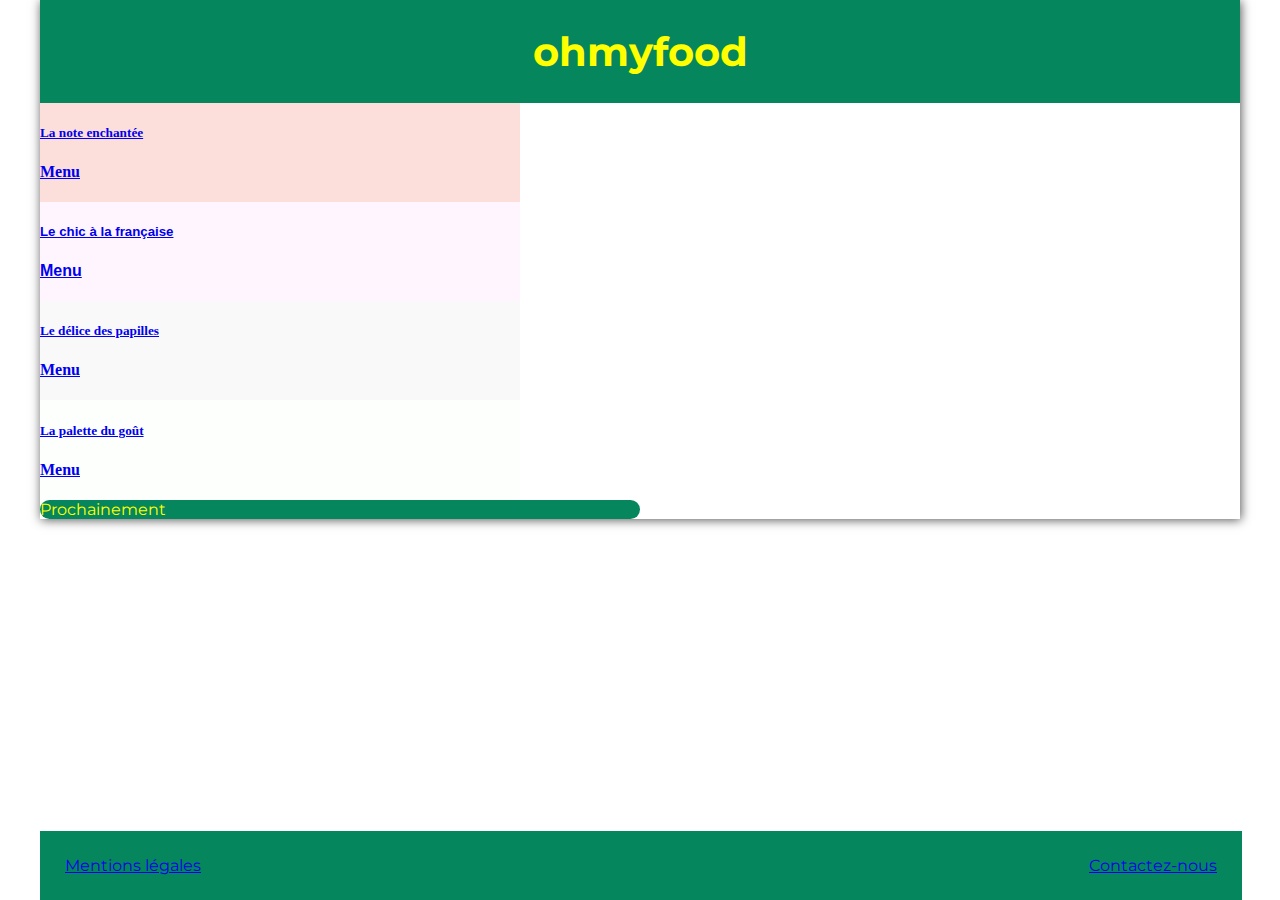
==== index.html @ 4108fffb "6 html et 5 CSS - html warning error zéro - footer scroll ok" ====
﻿<!DOCTYPE HTML>
<html lang="fr">
    <head>
        <meta charset="utf-8"/>
        <title>Ohmyfood</title>
        <link rel="stylesheet" href="style.css"/>
        <link rel="stylesheet" href="stylenote.css"/>
        <link rel="stylesheet" href="stylechic.css"/>
        <link rel="stylesheet" href="styledelice.css"/>
        <link rel="stylesheet" href="stylepalette.css"/>
        <link rel="stylesheet" href="https://use.fontawesome.com/releases/v5.14.0/css/all.css" integrity="sha384-HzLeBuhoNPvSl5KYnjx0BT+WB0QEEqLprO+NBkkk5gbc67FTaL7XIGa2w1L0Xbgc" crossorigin="anonymous">
        <link href="https://fonts.googleapis.com/css2?family=Montserrat&display=swap" rel="stylesheet">  
        <link href="https://fonts.googleapis.com/css2?family=Croissant+One&display=swap" rel="stylesheet">
        
    </head>
    <body>
        <header>  
            <h1>
                ohmyfood
            </h1>            
        </header>
        <main>
            <section class="note">
                <a href="note.html">
                    <h5>
                        La note enchantée
                    </h5>
                    <h4>
                        Menu
                    </h4>
                </a>
            </section>
            <section class="chic">
                <a href="chic.html">
                    <h5>
                        <div class="linear-gradient">
                            Le chic à la française
                        </div>
                    </h5>
                    <h4>
                        Menu
                    </h4>
                </a>
            </section>
            <section class="delice">
                <a href="delice.html">
                    <h5>
                        Le délice des papilles
                    </h5>
                    <h4>
                        Menu
                    </h4>
                </a>
            </section>
            <section class="palette">
                <a href="palette.html">
                    <h5>
                        La palette du goût
                    </h5>
                    <h4>
                        Menu
                    </h4>
                </a>
            </section>
            <div id="prochainement">
                Prochainement
            </div>
        </main>
        <footer>
            <a href="mentions.html" target="_blank">Mentions légales
            </a>  
            <a href="mailto:julieloriau@gmail.com">
                Contactez-nous          
            </a>
        </footer>
    </body>
</html>
---- style.css ----
html {
  box-shadow: 1px 1px 10px #555;
  margin: auto;
  max-width: 1200px;
  width: 100%;
  height: auto;
}

body {
  margin: 0 0 0 0;
}

header, footer, #prochainement {
  @import url("https://fonts.googleapis.com/css2?family=Montserrat&display=swap");
  font-family: "montserrat", "arial", "sans-serif";
  background-color: #06865c;
  color: yellow;
  display: flex;
}

header {
  justify-content: center;
}

#prochainement {
  border-radius: 30px;
  width: 50%;
  align-items: center;
}

footer {
  position: fixed;
  justify-content: space-between;
  bottom: 0px;
  width: 90%;
  padding: 25px 25px 25px 25px;
  margin-right: 35px;
}

section {
  display: flex;
  flex-direction: column;
  flex-wrap: wrap;
  border: 1px solid;
  box-sizing: border-box;
  width: 40%;
}

.note {
  color: #3c1218;
  background-color: #fcdfdb;
  border: #fcdfdb;
}

.chic {
  @import url("https://fonts.googleapis.com/css2?family=Croissant+One&display=swap");
  font-family: "croissant+one", "arial", "sans-serif";
  color: #3c1218;
  background-color: #fff5fe;
  border: #fff5fe;
}

.delice {
  color: #0887fb;
  background-color: #f9f9f9;
  border: #f9f9f9;
}

.palette {
  color: #72bf56;
  background-color: #fdfffd;
  border: #fdfffd;
}

.prix {
  display: flex;
  flex-wrap: nowrap;
}

.text {
  color: black;
}

h1 {
  font-weight: bold;
  font-size: 2.5em;
}

/*# sourceMappingURL=style.css.map */
---- stylenote.css ----
.menu1h {
  color: #3c1218;
  font-weight: bold;
  display: flex;
  align-items: center;
  width: 75%;
}

.menunote {
  background-color: #fcdfdb;
  border: #fcdfdb;
  border: 1px solid;
  justify-content: center;
  width: 75%;
}

/*# sourceMappingURL=stylenote.css.map */
---- stylechic.css ----
.textchic .menuchictitle {
  @import url("https://fonts.googleapis.com/css2?family=Croissant+One&display=swap");
  font-family: "croissantone", "arial", "sans-serif";
}

.menuchic {
  background-color: #fff5fe;
}

.menuchictitle > h2 {
  color: linear-gradient(#c67412, #a56799, #6e4ccc);
}

.police1 {
  color: #c67412;
}

.police2 {
  color: #a56799;
}

.police3 {
  color: #6e4ccc;
}

/*# sourceMappingURL=stylechic.css.map */
---- styledelice.css ----
.menudelice {
  background-color: #f9f9f9;
}

/*# sourceMappingURL=styledelice.scss.map */

/*# sourceMappingURL=styledelice.css.map */
---- stylepalette.css ----
.menupalette {
  background-color: yellow;
}

/*# sourceMappingURL=stylepalette.scss.map */

/*# sourceMappingURL=stylepalette.css.map */
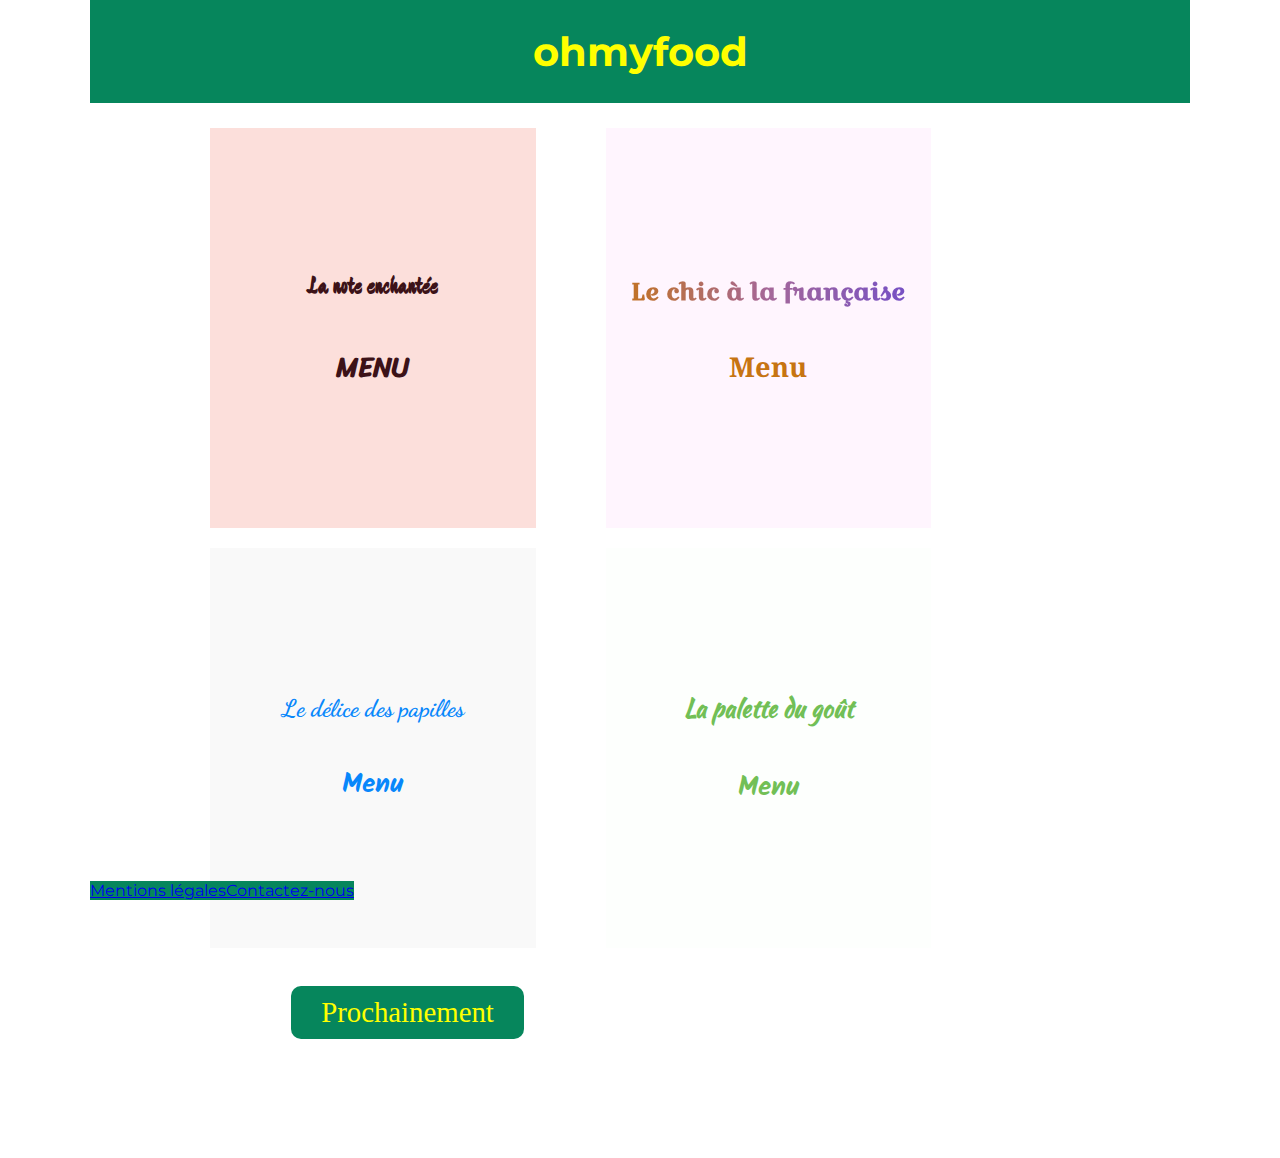
==== commit 4faadc87: "ajout colors font style création box html ok au w3c - pb sur prochainement et footer" ====
--- a/index.html
+++ b/index.html
@@ -4,14 +4,8 @@
         <meta charset="utf-8"/>
         <title>Ohmyfood</title>
         <link rel="stylesheet" href="style.css"/>
-        <link rel="stylesheet" href="stylenote.css"/>
-        <link rel="stylesheet" href="stylechic.css"/>
-        <link rel="stylesheet" href="styledelice.css"/>
-        <link rel="stylesheet" href="stylepalette.css"/>
-        <link rel="stylesheet" href="https://use.fontawesome.com/releases/v5.14.0/css/all.css" integrity="sha384-HzLeBuhoNPvSl5KYnjx0BT+WB0QEEqLprO+NBkkk5gbc67FTaL7XIGa2w1L0Xbgc" crossorigin="anonymous">
-        <link href="https://fonts.googleapis.com/css2?family=Montserrat&display=swap" rel="stylesheet">  
-        <link href="https://fonts.googleapis.com/css2?family=Croissant+One&display=swap" rel="stylesheet">
-        
+        <link rel="stylesheet" href="https://use.fontawesome.com/releases/v5.14.0/css/all.css" integrity="sha384-HzLeBuhoNPvSl5KYnjx0BT+WB0QEEqLprO+NBkkk5gbc67FTaL7XIGa2w1L0Xbgc" crossorigin="anonymous">       
+        <link href="https://fonts.googleapis.com/css2?family=Croissant+One&family=Dancing+Script&family=Devonshire&family=Kalam&family=Kaushan+Script&family=Montserrat&family=Noto+Serif&family=Sriracha&display=swap" rel="stylesheet">
     </head>
     <body>
         <header>  
@@ -20,50 +14,56 @@
             </h1>            
         </header>
         <main>
-            <section class="note">
-                <a href="note.html">
-                    <h5>
-                        La note enchantée
-                    </h5>
-                    <h4>
-                        Menu
-                    </h4>
-                </a>
-            </section>
-            <section class="chic">
-                <a href="chic.html">
-                    <h5>
-                        <div class="linear-gradient">
+            <div class="ligne1">
+                <section class="note">
+                    <a href="note.html">
+                        <i class="fas fa-music fa-2x">
+                        </i>
+                        <h5>
+                            La note enchantée
+                        </h5>
+                        <h4>
+                            MENU
+                        </h4>
+                    </a>
+                </section>
+                <section class="chic">
+                    <a href="chic.html">
+                        <h5>
                             Le chic à la française
-                        </div>
-                    </h5>
-                    <h4>
-                        Menu
-                    </h4>
-                </a>
-            </section>
-            <section class="delice">
-                <a href="delice.html">
-                    <h5>
-                        Le délice des papilles
-                    </h5>
-                    <h4>
-                        Menu
-                    </h4>
-                </a>
-            </section>
-            <section class="palette">
-                <a href="palette.html">
-                    <h5>
-                        La palette du goût
-                    </h5>
-                    <h4>
-                        Menu
-                    </h4>
-                </a>
-            </section>
-            <div id="prochainement">
-                Prochainement
+                        </h5>
+                        <h4>
+                            Menu
+                        </h4>
+                    </a>
+                </section>
+            </div>
+            <div class="ligne2">    
+                <section class="delice">
+                    <a href="delice.html">
+                        <h5>
+                            Le délice des papilles
+                        </h5>
+                        <h4>
+                            Menu
+                        </h4>
+                    </a>
+                </section>
+                <section class="palette">
+                    <a href="palette.html">
+                        <h5>
+                            La palette du goût
+                        </h5>
+                        <h4>
+                            Menu
+                        </h4>
+                    </a>
+                </section>
+            </div>
+            <div class="ligne3">
+                    <h3>
+                        Prochainement
+                    </h3>
             </div>
         </main>
         <footer>
--- a/style.css
+++ b/style.css
@@ -1,7 +1,6 @@
 html {
-  box-shadow: 1px 1px 10px #555;
   margin: auto;
-  max-width: 1200px;
+  max-width: 1100px;
   width: 100%;
   height: auto;
 }
@@ -10,9 +9,8 @@
   margin: 0 0 0 0;
 }
 
-header, footer, #prochainement {
-  @import url("https://fonts.googleapis.com/css2?family=Montserrat&display=swap");
-  font-family: "montserrat", "arial", "sans-serif";
+header, footer, h6 {
+  font-family: "Montserrat", sans-serif;
   background-color: #06865c;
   color: yellow;
   display: flex;
@@ -22,28 +20,74 @@
   justify-content: center;
 }
 
-#prochainement {
-  border-radius: 30px;
-  width: 50%;
-  align-items: center;
+main {
+  margin: 15px 50px 55px 50px;
+  padding: 0 35px 35px 35px;
 }
 
 footer {
   position: fixed;
+  bottom: 0px;
   justify-content: space-between;
-  bottom: 0px;
-  width: 90%;
+  /*width: 75%;
   padding: 25px 25px 25px 25px;
-  margin-right: 35px;
+  margin: 35px 50px 0 50px;*/
 }
 
 section {
   display: flex;
+  justify-content: space-around;
+  align-items: justify;
   flex-direction: column;
-  flex-wrap: wrap;
-  border: 1px solid;
+  flex-wrap: nowrap;
+  margin: 10px 35px 10px 35px;
+}
+
+.ligne1, .ligne2 {
+  display: flex;
+  flex-direction: row;
+  flex-wrap: nowrap;
+}
+
+.note, .chic, .delice, .palette {
   box-sizing: border-box;
-  width: 40%;
+  width: 35%;
+  height: 400px;
+  text-align: center;
+}
+
+.note a, .chic a, .delice a, .palette a {
+  text-decoration: none;
+}
+
+.note a {
+  color: #3c1218;
+}
+
+.chic h5 a {
+  background: -webkit-linear-gradient(left, #c67412, #a56799, #6e4ccc);
+  -webkit-background-clip: text;
+  -webkit-text-fill-color: transparent;
+}
+
+.chic h4 a {
+  color: #c77412;
+}
+
+.delice a {
+  color: #0887fb;
+}
+
+.palette a {
+  color: #72bf56;
+}
+
+.palette h5, .note h5, .chic h5, .delice h5 {
+  font-size: 1.5em;
+}
+
+.palette h4, .note h4, .chic h4, .delice h4 {
+  font-size: 1.7em;
 }
 
 .note {
@@ -52,12 +96,29 @@
   border: #fcdfdb;
 }
 
+.note h5 {
+  font-family: "Devonshire", cursive;
+}
+
+.note h4 {
+  font-family: "Sriracha", cursive;
+}
+
 .chic {
-  @import url("https://fonts.googleapis.com/css2?family=Croissant+One&display=swap");
-  font-family: "croissant+one", "arial", "sans-serif";
-  color: #3c1218;
   background-color: #fff5fe;
   border: #fff5fe;
+}
+
+.chic h5 {
+  font-family: "Croissant One", cursive;
+  background: -webkit-linear-gradient(left, #c67412, #a56799, #6e4ccc);
+  -webkit-background-clip: text;
+  -webkit-text-fill-color: transparent;
+}
+
+.chic h4 {
+  color: #c77412;
+  font-family: "Noto Serif", serif;
 }
 
 .delice {
@@ -66,19 +127,30 @@
   border: #f9f9f9;
 }
 
+.delice h5 {
+  font-family: "Dancing Script", cursive;
+}
+
+.delice h4 {
+  font-family: "Kalam", cursive;
+}
+
 .palette {
   color: #72bf56;
   background-color: #fdfffd;
   border: #fdfffd;
 }
 
-.prix {
-  display: flex;
-  flex-wrap: nowrap;
+.palette h5 {
+  font-family: "Kaushan Script", cursive;
 }
 
-.text {
-  color: black;
+.palette h4 {
+  font-family: "Kalam", cursive;
+}
+
+h1, h2, h4, h5 {
+  justify-content: center;
 }
 
 h1 {
@@ -86,4 +158,40 @@
   font-size: 2.5em;
 }
 
+h2 {
+  display: flex;
+}
+
+h4 {
+  display: flex;
+}
+
+h5 {
+  display: flex;
+}
+
+.ligne3 {
+  width: 50%;
+  display: flex;
+  flex-direction: column;
+  align-items: center;
+}
+
+.ligne3 > h3 {
+  justify-content: center;
+  font-size: 1.8em;
+  font-weight: lighter;
+  color: yellow;
+  border-radius: 10px;
+  background-clip: border-box;
+  background-color: #06865c;
+  padding: 10px 30px 10px 30px;
+}
+
+.menunote, .menuchic, .menudelice, .menupalette {
+  justify-content: center;
+  width: 90%;
+  padding: 20px 20px 20px 20px;
+}
+
 /*# sourceMappingURL=style.css.map */
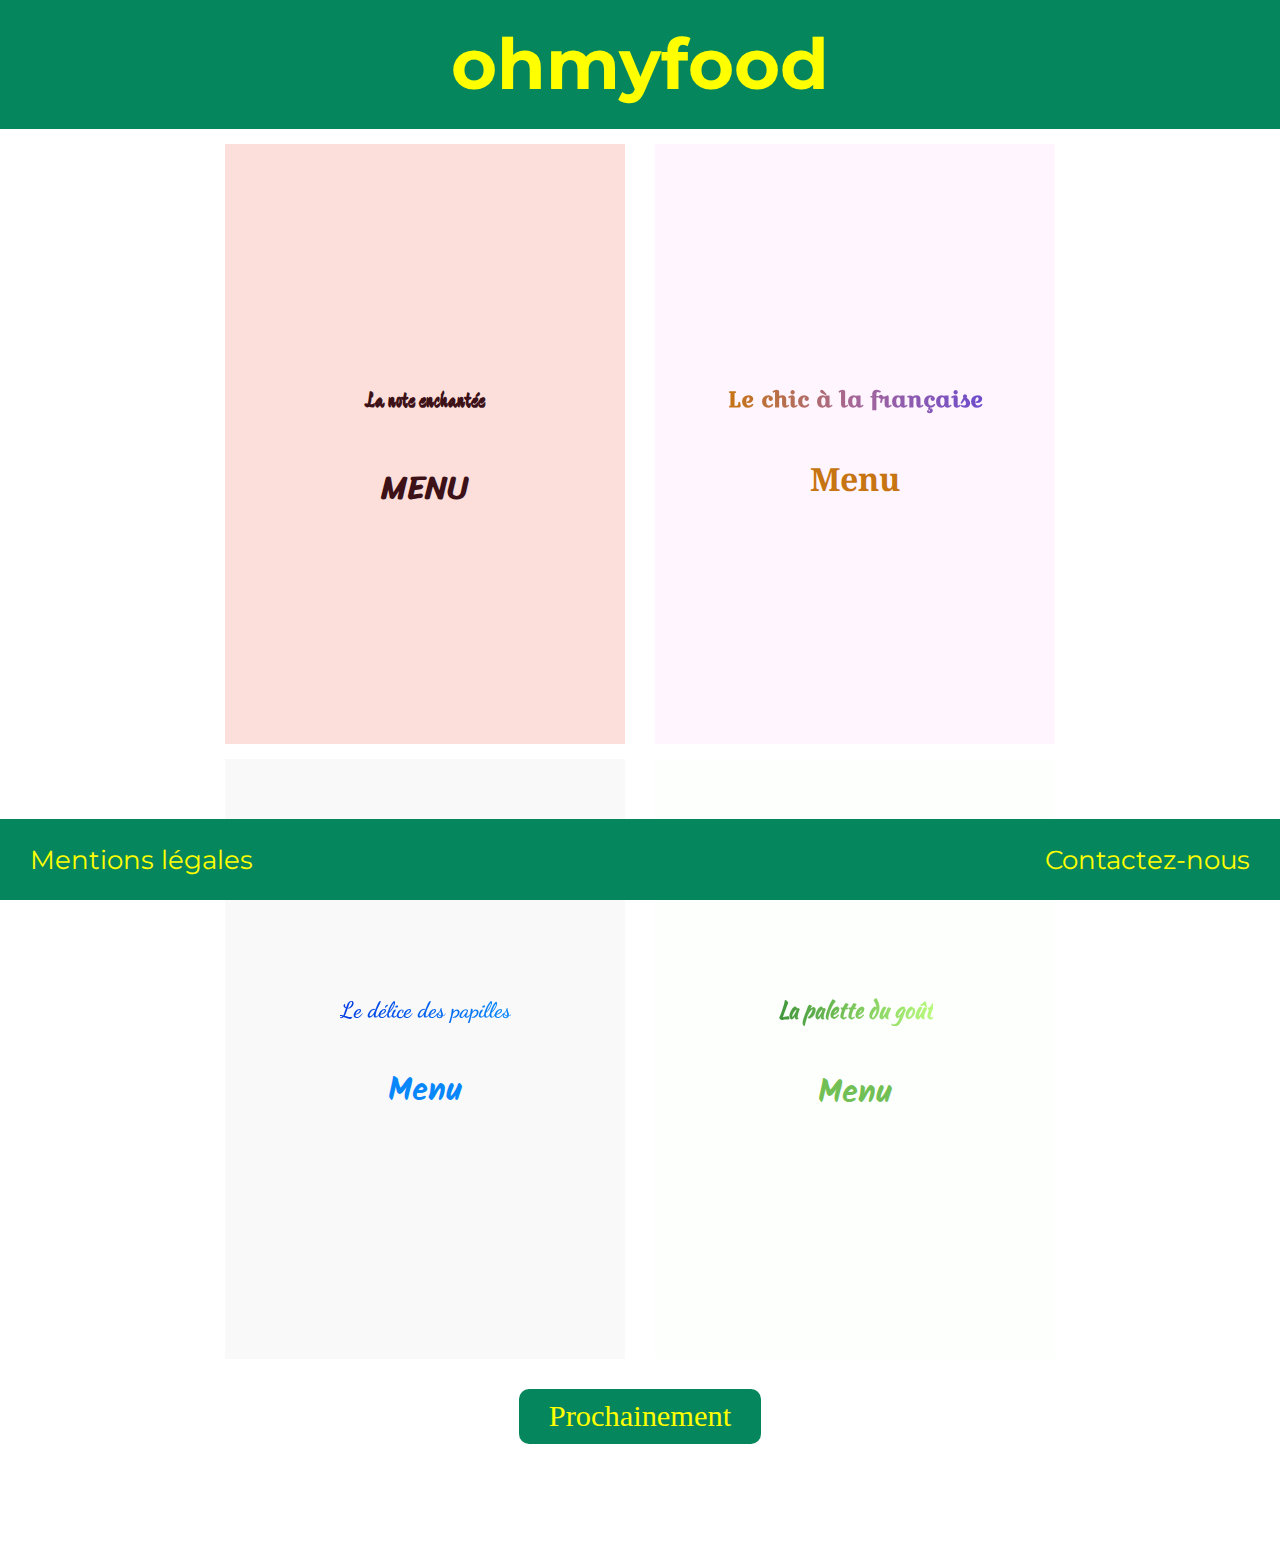
==== commit 9e115ee3: "responsive ok centré ok reste animations et traits bords h3 menus" ====
--- a/index.html
+++ b/index.html
@@ -4,60 +4,72 @@
         <meta charset="utf-8"/>
         <title>Ohmyfood</title>
         <link rel="stylesheet" href="style.css"/>
+        <meta name="viewport" content="width=device-width,initial-scale=1">
         <link rel="stylesheet" href="https://use.fontawesome.com/releases/v5.14.0/css/all.css" integrity="sha384-HzLeBuhoNPvSl5KYnjx0BT+WB0QEEqLprO+NBkkk5gbc67FTaL7XIGa2w1L0Xbgc" crossorigin="anonymous">       
         <link href="https://fonts.googleapis.com/css2?family=Croissant+One&family=Dancing+Script&family=Devonshire&family=Kalam&family=Kaushan+Script&family=Montserrat&family=Noto+Serif&family=Sriracha&display=swap" rel="stylesheet">
     </head>
     <body>
         <header>  
             <h1>
-                ohmyfood
+                <a href="index.html">
+                    ohmyfood
+                </a>
             </h1>            
         </header>
         <main>
-            <div class="ligne1">
+            <div class="ligne">
                 <section class="note">
-                    <a href="note.html">
-                        <i class="fas fa-music fa-2x">
-                        </i>
-                        <h5>
-                            La note enchantée
-                        </h5>
-                        <h4>
-                            MENU
-                        </h4>
-                    </a>
+                    <div class="zoom">
+                        <a href="note.html">
+                            <i class="fas fa-music fa-3x">
+                            </i>
+                            <h5>
+                                La note enchantée
+                            </h5>
+                            <h4>
+                                MENU
+                            </h4>
+                        </a>
+                    </div>
+                    </section>
                 </section>
                 <section class="chic">
-                    <a href="chic.html">
-                        <h5>
-                            Le chic à la française
-                        </h5>
-                        <h4>
-                            Menu
-                        </h4>
-                    </a>
+                    <div class="zoom">
+                        <a href="chic.html">
+                            <h5>
+                                Le chic à la française
+                            </h5>
+                            <h4>
+                                Menu
+                            </h4>
+                        </a>
+                    </div>
                 </section>
             </div>
-            <div class="ligne2">    
+            <div class="ligne">    
                 <section class="delice">
-                    <a href="delice.html">
-                        <h5>
-                            Le délice des papilles
-                        </h5>
-                        <h4>
-                            Menu
-                        </h4>
-                    </a>
+                    <div class="zoom">
+                        <a href="delice.html">
+                            <h5>
+                                Le délice des papilles
+                            </h5>
+                            <h4>
+                                Menu
+                            </h4>
+                        </a>
+                    </div>
                 </section>
                 <section class="palette">
-                    <a href="palette.html">
-                        <h5>
-                            La palette du goût
-                        </h5>
-                        <h4>
-                            Menu
-                        </h4>
-                    </a>
+                    <div class="zoom">
+                        <a href="palette.html">
+                            <h5>
+                                La palette du goût
+                            </h5>
+                            <h4>
+                                Menu
+                            </h4>
+                        </a>
+                    </div>
                 </section>
             </div>
             <div class="ligne3">
--- a/style.css
+++ b/style.css
@@ -1,10 +1,3 @@
-html {
-  margin: auto;
-  max-width: 1100px;
-  width: 100%;
-  height: auto;
-}
-
 body {
   margin: 0 0 0 0;
 }
@@ -21,7 +14,8 @@
 }
 
 main {
-  margin: 15px 50px 55px 50px;
+  box-sizing: 100%;
+  margin: 15px 50px 50px 50px;
   padding: 0 35px 35px 35px;
 }
 
@@ -29,45 +23,75 @@
   position: fixed;
   bottom: 0px;
   justify-content: space-between;
-  /*width: 75%;
-  padding: 25px 25px 25px 25px;
-  margin: 35px 50px 0 50px;*/
-}
-
-section {
-  display: flex;
-  justify-content: space-around;
-  align-items: justify;
+  width: 100%;
+}
+
+footer a {
+  padding: 25px 30px 25px 30px;
+  font-size: 1.6em;
+}
+
+h1 a, footer a {
+  color: yellow;
+}
+
+.ligne {
+  display: flex;
+  flex-direction: row;
+  justify-content: center;
+  margin: 15px 50px 0 50px;
+}
+
+.note, .chic, .delice, .palette {
+  box-sizing: border-box;
+  width: 400px;
+  height: 600px;
+  justify-content: center;
+  align-items: center;
+  display: flex;
   flex-direction: column;
   flex-wrap: nowrap;
-  margin: 10px 35px 10px 35px;
-}
-
-.ligne1, .ligne2 {
-  display: flex;
-  flex-direction: row;
-  flex-wrap: nowrap;
-}
-
-.note, .chic, .delice, .palette {
-  box-sizing: border-box;
-  width: 35%;
-  height: 400px;
+}
+
+.note, .delice {
+  margin: 0 15px 0 0;
+}
+
+.chic, .palette {
+  margin: 0 0 0 15px;
+}
+
+.note a, .chic a, .delice a, .palette a, h1 a, footer a {
+  text-decoration: none;
+}
+
+.zoom, h1 a, h1, h2, h4, h5, .ligne3 {
   text-align: center;
 }
 
-.note a, .chic a, .delice a, .palette a {
-  text-decoration: none;
+.zoom:hover {
+  zoom: 135%;
 }
 
 .note a {
   color: #3c1218;
 }
 
+.note i {
+  padding: 0 5px 0 5px;
+  background: -webkit-linear-gradient(left, #f15c61, #f6916a);
+  -webkit-background-clip: text;
+  -moz-background-clip: text;
+  -webkit-text-fill-color: transparent;
+  -moz-text-fill-color: transparent;
+}
+
 .chic h5 a {
   background: -webkit-linear-gradient(left, #c67412, #a56799, #6e4ccc);
   -webkit-background-clip: text;
-  -webkit-text-fill-color: transparent;
+  -moz-background-clip: text;
+  -webkit-text-fill-color: transparent;
+  -moz-text-fill-color: transparent;
 }
 
 .chic h4 a {
@@ -78,22 +102,40 @@
   color: #0887fb;
 }
 
+.delice h5 {
+  background: -webkit-linear-gradient(left, #023be3, #0889fb);
+  -webkit-background-clip: text;
+  -moz-background-clip: text;
+  -webkit-text-fill-color: transparent;
+  -moz-text-fill-color: transparent;
+}
+
 .palette a {
   color: #72bf56;
 }
 
+.palette h5 {
+  background: -webkit-linear-gradient(left, #41963c, #b8fa7c);
+  -webkit-background-clip: text;
+  -moz-background-clip: text;
+  -webkit-text-fill-color: transparent;
+  -moz-text-fill-color: transparent;
+}
+
 .palette h5, .note h5, .chic h5, .delice h5 {
-  font-size: 1.5em;
+  font-size: 1.4em;
 }
 
 .palette h4, .note h4, .chic h4, .delice h4 {
-  font-size: 1.7em;
+  font-size: 2em;
 }
 
 .note {
   color: #3c1218;
   background-color: #fcdfdb;
-  border: #fcdfdb;
+}
+.note:hover {
+  background: rgba(252, 223, 219, 0.5);
 }
 
 .note h5 {
@@ -106,14 +148,18 @@
 
 .chic {
   background-color: #fff5fe;
-  border: #fff5fe;
+}
+.chic:hover {
+  background: rgba(255, 245, 254, 0.5);
 }
 
 .chic h5 {
   font-family: "Croissant One", cursive;
   background: -webkit-linear-gradient(left, #c67412, #a56799, #6e4ccc);
   -webkit-background-clip: text;
-  -webkit-text-fill-color: transparent;
+  -moz-background-clip: text;
+  -webkit-text-fill-color: transparent;
+  -moz-text-fill-color: transparent;
 }
 
 .chic h4 {
@@ -124,7 +170,9 @@
 .delice {
   color: #0887fb;
   background-color: #f9f9f9;
-  border: #f9f9f9;
+}
+.delice:hover {
+  background: rgba(249, 249, 249, 0.5);
 }
 
 .delice h5 {
@@ -138,7 +186,9 @@
 .palette {
   color: #72bf56;
   background-color: #fdfffd;
-  border: #fdfffd;
+}
+.palette:hover {
+  background: rgba(253, 255, 253, 0.5);
 }
 
 .palette h5 {
@@ -149,49 +199,66 @@
   font-family: "Kalam", cursive;
 }
 
-h1, h2, h4, h5 {
-  justify-content: center;
-}
-
-h1 {
+h1, h2, h4, h5, .ligne3 {
+  justify-content: center;
+  display: flex;
+}
+
+h1 a {
   font-weight: bold;
-  font-size: 2.5em;
-}
-
-h2 {
-  display: flex;
-}
-
-h4 {
-  display: flex;
-}
-
-h5 {
-  display: flex;
+  font-size: 2.2em;
 }
 
 .ligne3 {
-  width: 50%;
-  display: flex;
-  flex-direction: column;
-  align-items: center;
+  box-sizing: content-box;
+  width: 30%;
+  margin: auto;
+  justify-content: center;
 }
 
 .ligne3 > h3 {
-  justify-content: center;
-  font-size: 1.8em;
+  font-size: 1.9em;
   font-weight: lighter;
   color: yellow;
   border-radius: 10px;
-  background-clip: border-box;
   background-color: #06865c;
   padding: 10px 30px 10px 30px;
 }
 
-.menunote, .menuchic, .menudelice, .menupalette {
+.menu1s, .menuchic, .menudelice, .menupalette {
   justify-content: center;
   width: 90%;
-  padding: 20px 20px 20px 20px;
+  padding: 20px 30px 20px 30px;
+}
+
+p {
+  display: flex;
+  flex-direction: row;
+  width: 100%;
+  justify-content: space-between;
+  font-size: 1.3em;
+}
+
+.prix {
+  display: flex;
+  flex-direction: column;
+  width: 20%;
+  align-items: flex-end;
+}
+
+@media (max-width: 768px) {
+  .ligne {
+    display: flex;
+    flex-direction: column;
+  }
+
+  .note, .chic, .delice, .palette {
+    margin: 15px 15px 0 15px;
+  }
+
+  .ligne {
+    margin: 0 0 0 0;
+  }
 }
 
 /*# sourceMappingURL=style.css.map */
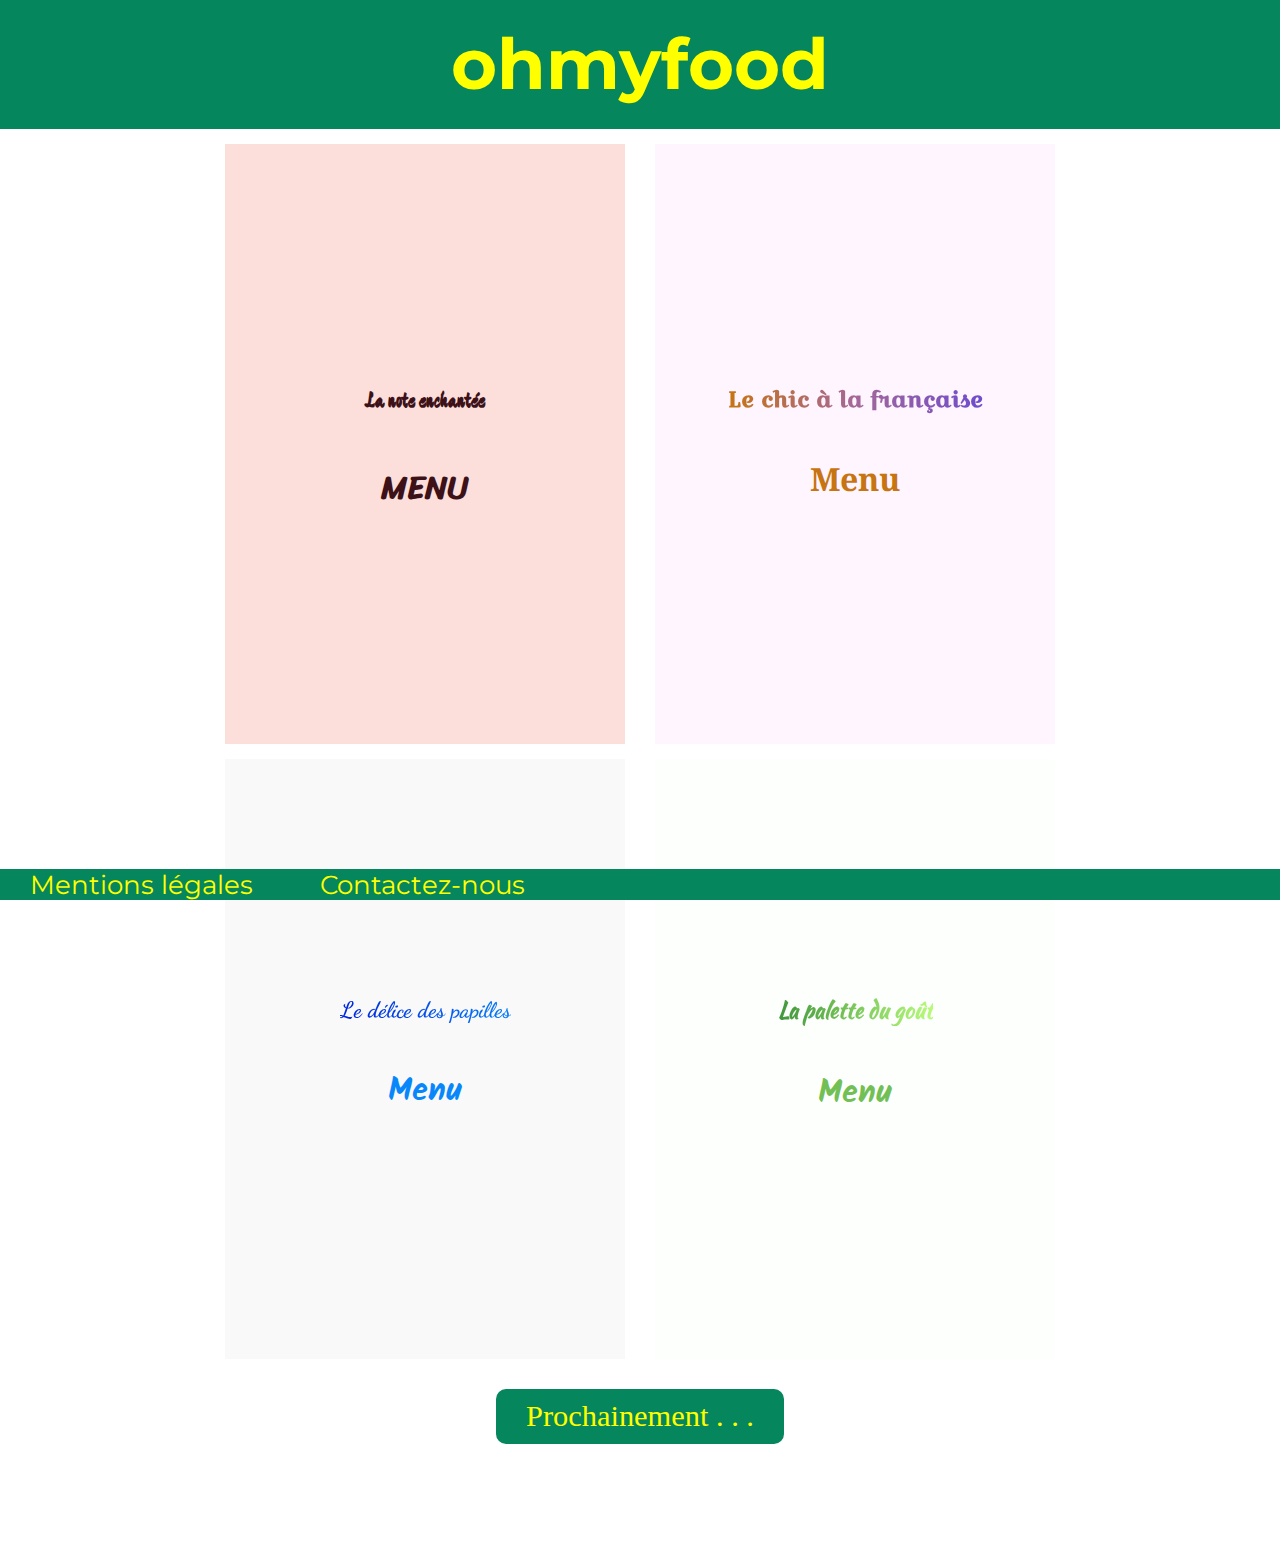
==== commit 4ba01463: "effets graphiques ok sauf points de suspension en cours de résolution - DRY retravaillé - clip-path " ====
--- a/index.html
+++ b/index.html
@@ -6,7 +6,7 @@
         <link rel="stylesheet" href="style.css"/>
         <meta name="viewport" content="width=device-width,initial-scale=1">
         <link rel="stylesheet" href="https://use.fontawesome.com/releases/v5.14.0/css/all.css" integrity="sha384-HzLeBuhoNPvSl5KYnjx0BT+WB0QEEqLprO+NBkkk5gbc67FTaL7XIGa2w1L0Xbgc" crossorigin="anonymous">       
-        <link href="https://fonts.googleapis.com/css2?family=Croissant+One&family=Dancing+Script&family=Devonshire&family=Kalam&family=Kaushan+Script&family=Montserrat&family=Noto+Serif&family=Sriracha&display=swap" rel="stylesheet">
+        <link href="https://fonts.googleapis.com/css2?family=Croissant+One&family=Dancing+Script&family=Devonshire&family=Kalam&family=Kaushan+Script&family=Montserrat&family=Noto+Serif&family=Roboto+Slab&family=Sriracha&display=swap" rel="stylesheet">
     </head>
     <body>
         <header>  
@@ -31,7 +31,6 @@
                             </h4>
                         </a>
                     </div>
-                    </section>
                 </section>
                 <section class="chic">
                     <div class="zoom">
@@ -74,16 +73,29 @@
             </div>
             <div class="ligne3">
                     <h3>
-                        Prochainement
+                        Prochainement 
+                            <span class="point">
+                                <span id="point1">
+                                    .
+                                </span>
+                                <span id="point2">
+                                    .
+                                </span>
+                                <span id="point3">
+                                    .
+                                </span>
+                            </span>
                     </h3>
             </div>
         </main>
         <footer>
-            <a href="mentions.html" target="_blank">Mentions légales
-            </a>  
-            <a href="mailto:julieloriau@gmail.com">
-                Contactez-nous          
-            </a>
+            <div class="wiggle">
+                <a href="mentions.html" target="_blank">Mentions légales
+                </a>  
+                <a href="mailto:julieloriau@gmail.com">
+                    Contactez-nous          
+                </a>
+            </div>
         </footer>
     </body>
 </html>    --- a/style.css
+++ b/style.css
@@ -1,5 +1,6 @@
 body {
   margin: 0 0 0 0;
+  width: 100%;
 }
 
 header, footer, h6 {
@@ -11,10 +12,11 @@
 
 header {
   justify-content: center;
+  width: 100%;
 }
 
 main {
-  box-sizing: 100%;
+  box-sizing: content-box;
   margin: 15px 50px 50px 50px;
   padding: 0 35px 35px 35px;
 }
@@ -103,7 +105,7 @@
 }
 
 .delice h5 {
-  background: -webkit-linear-gradient(left, #023be3, #0889fb);
+  background: -webkit-linear-gradient(left, #0023db, #087ef8);
   -webkit-background-clip: text;
   -moz-background-clip: text;
   -webkit-text-fill-color: transparent;
@@ -231,6 +233,18 @@
   padding: 20px 30px 20px 30px;
 }
 
+.menu1h h5, .menu2h h5, .menu3h h5, .menu4h h5 {
+  font-size: 2.2em;
+  margin: 5px 0 0 0;
+}
+
+.menu1s, .menu2s, .menu3s, .menu4s {
+  margin: 5px 0 0 0;
+  display: flex;
+  flex-direction: column;
+  justify-content: flex-start;
+}
+
 p {
   display: flex;
   flex-direction: row;
@@ -246,18 +260,53 @@
   align-items: flex-end;
 }
 
+.mention h3 {
+  text-align: justify;
+}
+
+.mention {
+  margin: 10px 5px 60px 5px;
+}
+
 @media (max-width: 768px) {
   .ligne {
     display: flex;
     flex-direction: column;
+    margin: 0 0 0 0;
   }
 
   .note, .chic, .delice, .palette {
     margin: 15px 15px 0 15px;
-  }
-
-  .ligne {
-    margin: 0 0 0 0;
+    padding: 0 0 0 0;
+    box-sizing: border-box;
+    width: auto;
+  }
+
+  .palette a, .note a, .chic a, .delice a {
+    font-size: 1.2em;
+  }
+
+  main {
+    margin: 10px 5px 60px 5px;
+  }
+
+  .menu1s, .menuchic, .menudelice, .menupalette {
+    justify-content: center;
+    margin: 10px 10px 80px 10px;
+    padding: 0 0 10px 0;
+    width: auto;
+  }
+
+  p {
+    font-size: 1.1em;
+  }
+
+  h1 a {
+    font-size: 1.8em;
+  }
+
+  footer a {
+    font-size: 1.2em;
   }
 }
 
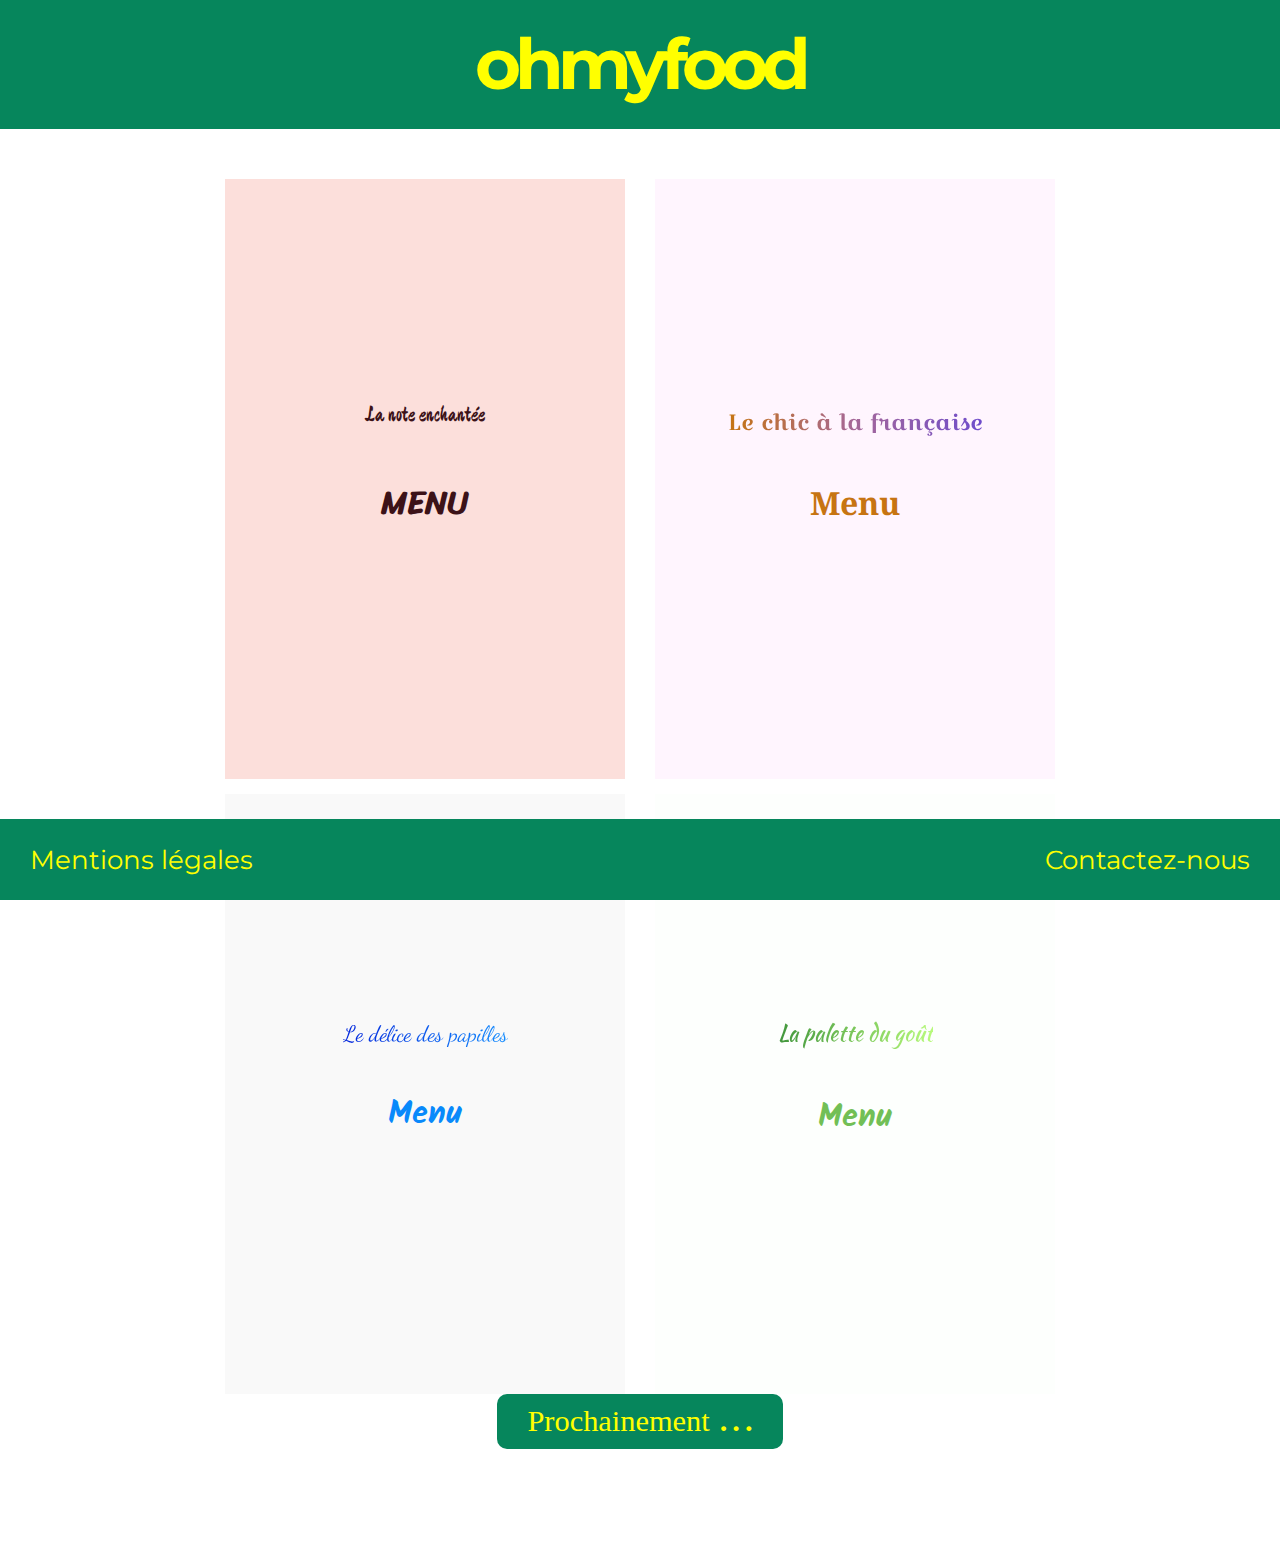
==== commit 6e3deb85: "modification du code dégradé sccs - passage ok au w3c / insertion image onglet + description / inden" ====
--- a/index.html
+++ b/index.html
@@ -3,8 +3,10 @@
     <head>
         <meta charset="utf-8"/>
         <title>Ohmyfood</title>
+        <meta name="description" content="Ohmyfood ! Paris">
+        <meta name="viewport" content="width=device-width,initial-scale=1">
+        <link rel="shortcut icon" href="photo.png">        
         <link rel="stylesheet" href="style.css"/>
-        <meta name="viewport" content="width=device-width,initial-scale=1">
         <link rel="stylesheet" href="https://use.fontawesome.com/releases/v5.14.0/css/all.css" integrity="sha384-HzLeBuhoNPvSl5KYnjx0BT+WB0QEEqLprO+NBkkk5gbc67FTaL7XIGa2w1L0Xbgc" crossorigin="anonymous">       
         <link href="https://fonts.googleapis.com/css2?family=Croissant+One&family=Dancing+Script&family=Devonshire&family=Kalam&family=Kaushan+Script&family=Montserrat&family=Noto+Serif&family=Roboto+Slab&family=Sriracha&display=swap" rel="stylesheet">
     </head>
@@ -72,25 +74,26 @@
                 </section>
             </div>
             <div class="ligne3">
-                    <h3>
-                        Prochainement 
-                            <span class="point">
-                                <span id="point1">
-                                    .
-                                </span>
-                                <span id="point2">
-                                    .
-                                </span>
-                                <span id="point3">
-                                    .
-                                </span>
+                <h3>
+                    Prochainement 
+                        <span class="point">
+                            <span id="point1">
+                                .
                             </span>
-                    </h3>
+                            <span id="point2">
+                                .
+                            </span>
+                            <span id="point3">
+                                .
+                            </span>
+                        </span>
+                </h3>
             </div>
         </main>
         <footer>
             <div class="wiggle">
-                <a href="mentions.html" target="_blank">Mentions légales
+                <a href="mentions.html" target="_blank">
+                    Mentions légales
                 </a>  
                 <a href="mailto:julieloriau@gmail.com">
                     Contactez-nous          
--- a/style.css
+++ b/style.css
@@ -1,9 +1,11 @@
+@charset "UTF-8";
+/*template*/
 body {
   margin: 0 0 0 0;
   width: 100%;
 }
 
-header, footer, h6 {
+header, .wiggle, h6 {
   font-family: "Montserrat", sans-serif;
   background-color: #06865c;
   color: yellow;
@@ -17,11 +19,10 @@
 
 main {
   box-sizing: content-box;
-  margin: 15px 50px 50px 50px;
-  padding: 0 35px 35px 35px;
-}
-
-footer {
+  margin: 50px 50px 100px 50px;
+}
+
+.wiggle {
   position: fixed;
   bottom: 0px;
   justify-content: space-between;
@@ -37,6 +38,13 @@
   color: yellow;
 }
 
+h1 a {
+  font-weight: bold;
+  font-size: 2.2em;
+  letter-spacing: -6px;
+}
+
+/*index*/
 .ligne {
   display: flex;
   flex-direction: row;
@@ -56,60 +64,45 @@
 }
 
 .note, .delice {
-  margin: 0 15px 0 0;
+  margin-right: 15px;
 }
 
 .chic, .palette {
-  margin: 0 0 0 15px;
+  margin-left: 15px;
 }
 
 .note a, .chic a, .delice a, .palette a, h1 a, footer a {
   text-decoration: none;
 }
 
-.zoom, h1 a, h1, h2, h4, h5, .ligne3 {
+.zoom, .zoom i, h1 a, h1, h2, h4, h5, .ligne3 {
   text-align: center;
-}
-
-.zoom:hover {
-  zoom: 135%;
 }
 
 .note a {
   color: #3c1218;
 }
 
-.note i {
-  padding: 0 5px 0 5px;
-  background: -webkit-linear-gradient(left, #f15c61, #f6916a);
+i {
+  background: linear-gradient(to right, #f15c61 0%, #f6916a 100%);
+  -webkit-text-fill-color: transparent;
   -webkit-background-clip: text;
-  -moz-background-clip: text;
+}
+
+.chic h5 a {
+  background: linear-gradient(to right, #c67412 0%, #6e4ccc 100%);
   -webkit-text-fill-color: transparent;
-  -moz-text-fill-color: transparent;
-}
-
-.chic h5 a {
-  background: -webkit-linear-gradient(left, #c67412, #a56799, #6e4ccc);
   -webkit-background-clip: text;
-  -moz-background-clip: text;
+}
+
+.delice a {
+  color: #0889fb;
+}
+
+.delice h5 {
+  background: linear-gradient(to right, #0023db 0%, #138dff 100%);
   -webkit-text-fill-color: transparent;
-  -moz-text-fill-color: transparent;
-}
-
-.chic h4 a {
-  color: #c77412;
-}
-
-.delice a {
-  color: #0887fb;
-}
-
-.delice h5 {
-  background: -webkit-linear-gradient(left, #0023db, #087ef8);
   -webkit-background-clip: text;
-  -moz-background-clip: text;
-  -webkit-text-fill-color: transparent;
-  -moz-text-fill-color: transparent;
 }
 
 .palette a {
@@ -117,11 +110,9 @@
 }
 
 .palette h5 {
-  background: -webkit-linear-gradient(left, #41963c, #b8fa7c);
+  background: linear-gradient(to right, #41963c 0%, #b8fa7c 100%);
+  -webkit-text-fill-color: transparent;
   -webkit-background-clip: text;
-  -moz-background-clip: text;
-  -webkit-text-fill-color: transparent;
-  -moz-text-fill-color: transparent;
 }
 
 .palette h5, .note h5, .chic h5, .delice h5 {
@@ -155,22 +146,13 @@
   background: rgba(255, 245, 254, 0.5);
 }
 
-.chic h5 {
-  font-family: "Croissant One", cursive;
-  background: -webkit-linear-gradient(left, #c67412, #a56799, #6e4ccc);
-  -webkit-background-clip: text;
-  -moz-background-clip: text;
-  -webkit-text-fill-color: transparent;
-  -moz-text-fill-color: transparent;
-}
-
 .chic h4 {
   color: #c77412;
   font-family: "Noto Serif", serif;
 }
 
 .delice {
-  color: #0887fb;
+  color: #0889fb;
   background-color: #f9f9f9;
 }
 .delice:hover {
@@ -206,14 +188,14 @@
   display: flex;
 }
 
-h1 a {
-  font-weight: bold;
-  font-size: 2.2em;
+h2 {
+  font-family: "roboto", "arial";
+  font-size: 2.5em;
 }
 
 .ligne3 {
   box-sizing: content-box;
-  width: 30%;
+  width: 35%;
   margin: auto;
   justify-content: center;
 }
@@ -225,24 +207,35 @@
   border-radius: 10px;
   background-color: #06865c;
   padding: 10px 30px 10px 30px;
-}
-
-.menu1s, .menuchic, .menudelice, .menupalette {
-  justify-content: center;
-  width: 90%;
-  padding: 20px 30px 20px 30px;
-}
-
-.menu1h h5, .menu2h h5, .menu3h h5, .menu4h h5 {
-  font-size: 2.2em;
-  margin: 5px 0 0 0;
+  display: flex;
+  flex-wrap: nowrap;
+}
+
+/*DRY*/
+.chic h5, .menu2h h5 {
+  font-family: "Croissant One", cursive;
+  background: linear-gradient(to right, #c67412 0%, #a56799 50%, #6e4ccc 100%);
+  -webkit-text-fill-color: transparent;
+  -webkit-background-clip: text;
 }
 
 .menu1s, .menu2s, .menu3s, .menu4s {
-  margin: 5px 0 0 0;
+  justify-content: center;
+  width: 100%;
   display: flex;
   flex-direction: column;
   justify-content: flex-start;
+  margin: 0 0 0 0;
+  padding: 15px 0 0 0;
+}
+
+.menu1h, .menu2h, .menu3h, .menu4h {
+  font-size: 3em;
+  padding: 15px 5px 15px 5px;
+}
+
+.menu1h i {
+  font-size: 1.9em;
 }
 
 p {
@@ -251,6 +244,7 @@
   width: 100%;
   justify-content: space-between;
   font-size: 1.3em;
+  padding: 5px 0 5px 0;
 }
 
 .prix {
@@ -260,53 +254,196 @@
   align-items: flex-end;
 }
 
-.mention h3 {
+.plat {
+  padding: 0 25px 25px 25px;
+}
+
+.deco {
+  display: flex;
+  flex-direction: row;
+  justify-content: space-between;
+  margin: 10px 0 10px 0;
+  width: 100%;
+}
+
+.img1, .img2 {
+  width: 35%;
+  height: 1em;
+  margin-top: 10px;
+}
+
+.menunote, .menuchic, .menupalette, .menudelice {
+  margin: 15px 80px 100px 80px;
+}
+
+.deco {
+  font-size: 1.2em;
+  padding: 0;
+}
+
+h3 {
+  margin: 0;
+  font-size: 1.3em;
+}
+
+h5 {
+  margin: 15px 0 15px 0;
+  font-size: 1.4em;
+  font-weight: lighter;
+}
+
+/*mentions légales*/
+.mention {
+  margin: 10px 5px 100px 5px;
   text-align: justify;
 }
 
-.mention {
-  margin: 10px 5px 60px 5px;
-}
-
+/*effets graphiques complémentaires*/
+/*footer*/
+.wiggle a:hover {
+  animation: headshake 300ms cubic-bezier(0.4, 0.1, 0.6, 0.9) infinite;
+}
+
+@keyframes headshake {
+  25% {
+    transform: translateY(-3%);
+  }
+  50% {
+    transform: translateX(3%);
+  }
+  75% {
+    transform: translateY(-3%);
+  }
+  100% {
+    transform: translateX(3%);
+  }
+}
+/*Animation points de suspensions*/
+@keyframes points {
+  0% {
+    opacity: 0;
+  }
+  25% {
+    opacity: 0.2;
+  }
+  50% {
+    opacity: 0.4;
+  }
+  75% {
+    opacity: 0.6;
+  }
+  100% {
+    opacity: 1;
+  }
+}
+.point {
+  display: flex;
+  flex-wrap: nowrap;
+}
+
+.point, #point1, #point2, #point3 {
+  padding-left: 5px;
+}
+
+#point1, #point2, #point3 {
+  font-weight: bold;
+  animation: points;
+  animation-iteration-count: infinite;
+  animation-duration: 900ms;
+  transition: transform 500ms;
+}
+
+#point1 {
+  animation-delay: 0ms;
+}
+
+#point2 {
+  animation-delay: 300ms;
+}
+
+#point3 {
+  animation-delay: 600ms;
+}
+
+/*zoom index:html au passage souris*/
+.zoom {
+  transform: scale(1);
+  transition: transform 300ms;
+}
+.zoom:hover {
+  transform: scale(1.1);
+  font-size: 1.2em;
+}
+
+/*titre soulignés menudelice et menupalette*/
+.menupalette h3, .menudelice h3 {
+  background: linear-gradient(to top, #000 0%, #000 1px, transparent 3px) no-repeat;
+  background-size: 0 100%;
+  transition: background-size 1s;
+}
+.menupalette h3:hover, .menudelice h3:hover {
+  background-size: 100% 100%;
+}
+
+/*responsive*/
 @media (max-width: 768px) {
+  /*template*/
+  main {
+    margin: 10px 0 100px 0;
+  }
+
+  h1 a {
+    font-size: 1.8em;
+  }
+
+  footer a {
+    font-size: 1em;
+  }
+
+  /*index*/
   .ligne {
     display: flex;
     flex-direction: column;
     margin: 0 0 0 0;
   }
 
+  /*DRY*/
+  .menupalette .deco h3, .menudelice .deco h3 {
+    font-size: 1em;
+    padding-top: 20px;
+  }
+
+  .note, .chic, .delice, .palette, .menunote, .menuchic, .menudelice, .menupalette {
+    width: auto;
+    padding: 0;
+  }
+
+  .menunote, .menuchic, .menudelice, .menupalette {
+    justify-content: center;
+    margin: 10px 10px 30px 10px;
+  }
+
+  .mention {
+    margin: 10px 10px 10px 10px;
+  }
+
   .note, .chic, .delice, .palette {
     margin: 15px 15px 0 15px;
-    padding: 0 0 0 0;
     box-sizing: border-box;
-    width: auto;
-  }
-
-  .palette a, .note a, .chic a, .delice a {
-    font-size: 1.2em;
-  }
-
-  main {
-    margin: 10px 5px 60px 5px;
-  }
-
-  .menu1s, .menuchic, .menudelice, .menupalette {
-    justify-content: center;
-    margin: 10px 10px 80px 10px;
-    padding: 0 0 10px 0;
-    width: auto;
-  }
-
-  p {
-    font-size: 1.1em;
-  }
-
-  h1 a {
-    font-size: 1.8em;
-  }
-
-  footer a {
-    font-size: 1.2em;
+  }
+
+  .note h5, .chic h5, .delice h5, .palette h5 {
+    font-size: 2em;
+  }
+
+  p, .menunote h5, .menuchic h5, .menudelice h5, .menupalette h5 {
+    font-size: 1em;
+  }
+
+  .img1, .img2 {
+    width: 20%;
+    height: 2em;
+    margin-top: 0;
   }
 }
 
